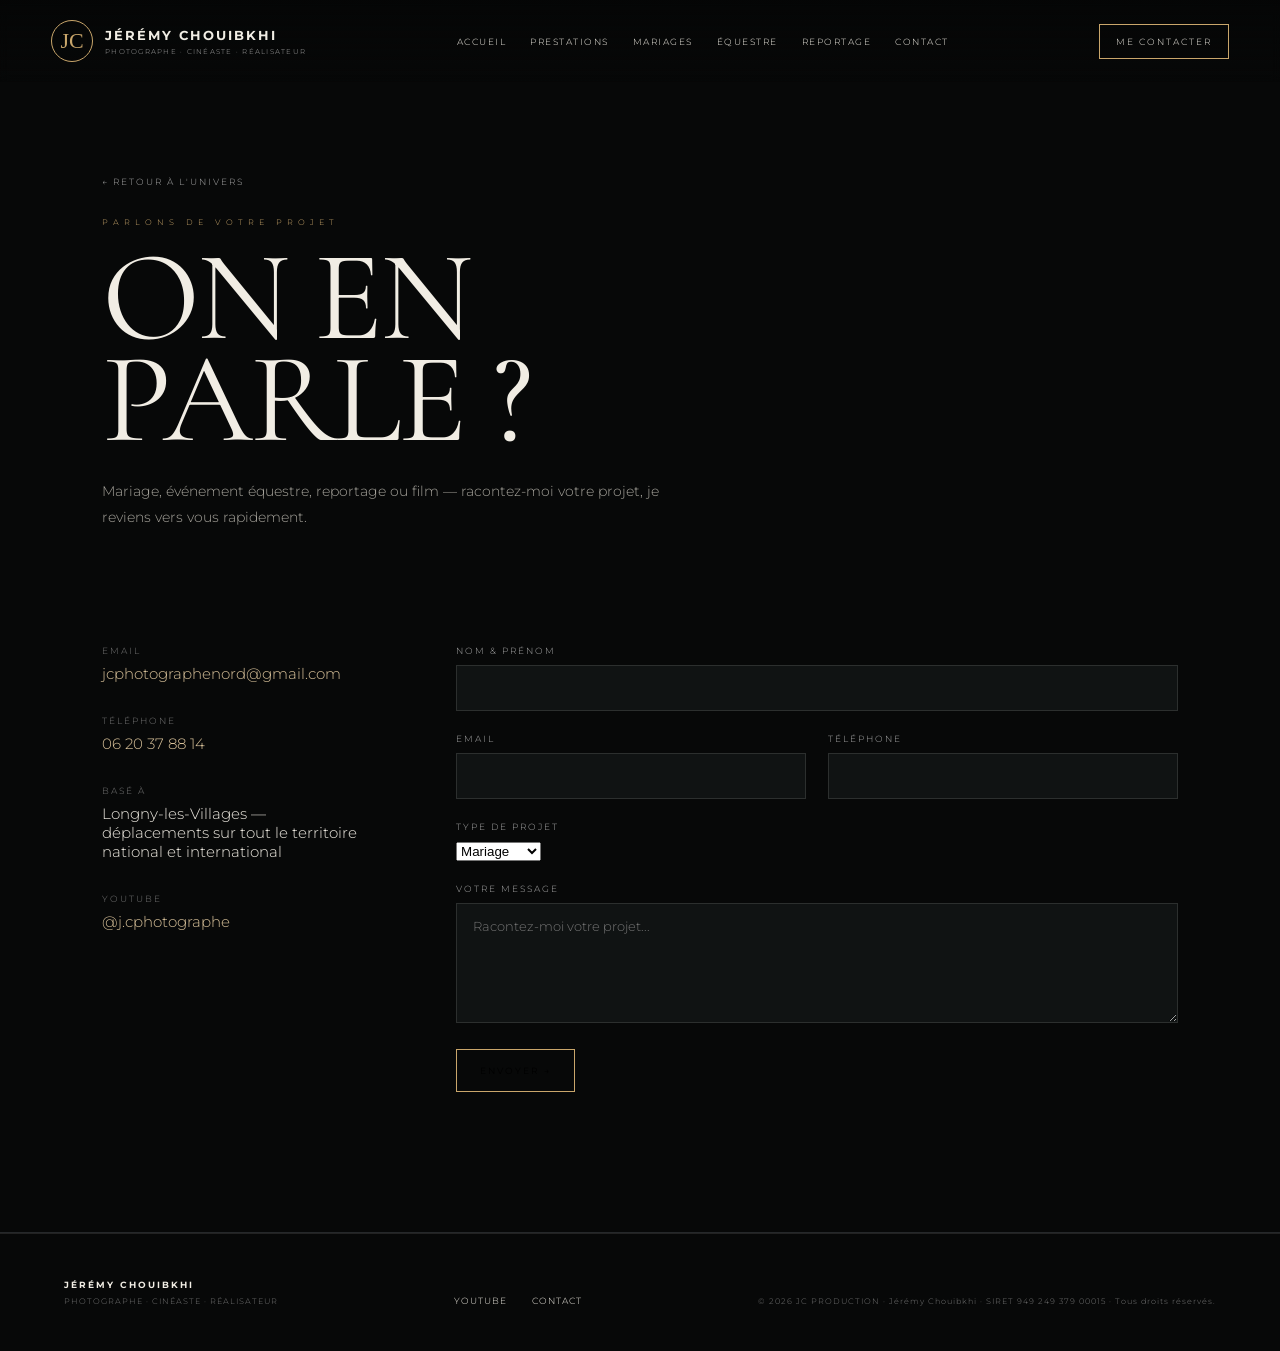
==== pages/contact.html @ cb7866b4 "Add files via upload" ====
<!doctype html>
<html lang="fr">
<head>
<meta charset="utf-8"><meta name="viewport" content="width=device-width, initial-scale=1">
<meta name="description" content="Contact — Jérémy Chouibkhi, photographe et cinéaste. Mariage, équestre, reportage.">
<title>Contact | Jérémy Chouibkhi</title>
<link rel="icon" href="../favicon.png"><link rel="stylesheet" href="../style.css">
</head>
<body>
<header class="nav">
<a class="brand" href="../index.html"><span class="brand-monogram">JC</span><span><strong>JÉRÉMY CHOUIBKHI</strong><small>PHOTOGRAPHE · CINÉASTE · RÉALISATEUR</small></span></a>
<nav><a href="../index.html">Accueil</a><a href="prestations.html">Prestations</a><a href="mariages.html">Mariages</a><a href="equestre.html">Équestre</a><a href="reportage.html">Reportage</a><a href="contact.html">Contact</a></nav>
<a class="button small" href="contact.html">Me contacter</a>
</header>
<main>

<section class="contact-hero">
<a class="back-link" href="../index.html">← Retour à l'univers</a>
<p class="eyebrow">PARLONS DE VOTRE PROJET</p>
<h1>ON EN<br>PARLE ?</h1>
<p class="hero-sub">Mariage, événement équestre, reportage ou film — racontez-moi votre projet, je reviens vers vous rapidement.</p>
</section>

<section class="contact-body">
<div class="contact-details">
<div class="contact-detail"><span>Email</span><a href="mailto:jcphotographenord@gmail.com">jcphotographenord@gmail.com</a></div>
<div class="contact-detail"><span>Téléphone</span><a href="tel:+330620378814">06 20 37 88 14</a></div>
<div class="contact-detail"><span>Basé à</span><p>Longny-les-Villages — déplacements sur tout le territoire national et international</p></div>
<div class="contact-detail"><span>YouTube</span><a href="https://youtube.com/@j.cphotographe" target="_blank" rel="noopener">@j.cphotographe</a></div>
</div>

<form name="contact" method="POST" data-netlify="true" netlify-honeypot="bot-field" class="contact-form">
<input type="hidden" name="form-name" value="contact">
<p class="full" style="display:none"><label>Ne pas remplir : <input name="bot-field"></label></p>
<div class="full"><label for="nom">Nom & prénom</label><input type="text" id="nom" name="nom" required></div>
<div><label for="email">Email</label><input type="email" id="email" name="email" required></div>
<div><label for="telephone">Téléphone</label><input type="tel" id="telephone" name="telephone"></div>
<div class="full"><label for="sujet">Type de projet</label>
<select id="sujet" name="sujet">
<option value="Mariage">Mariage</option>
<option value="Équestre">Équestre</option>
<option value="Reportage">Reportage</option>
<option value="Film">Film</option>
<option value="Autre">Autre</option>
</select>
</div>
<div class="full"><label for="message">Votre message</label><textarea id="message" name="message" placeholder="Racontez-moi votre projet..." required></textarea></div>
<div class="full"><button class="button" type="submit">Envoyer →</button></div>
</form>
</section>
</main>
<footer><div><strong>JÉRÉMY CHOUIBKHI</strong><small>PHOTOGRAPHE · CINÉASTE · RÉALISATEUR</small></div><div class="footer-links"><a href="https://youtube.com/@j.cphotographe" target="_blank" rel="noopener">YouTube</a><a href="contact.html">Contact</a></div><small>© 2026 JC PRODUCTION · Jérémy Chouibkhi · SIRET 949 249 379 00015 · Tous droits réservés.</small></footer>
</body></html>
---- style.css ----
@import url('https://fonts.googleapis.com/css2?family=Cormorant+Garamond:ital,wght@0,400;0,500;1,400&family=Montserrat:wght@300;400;500;600&display=swap');
:root{--bg:#070808;--panel:#0c0f10;--text:#f1ede4;--muted:#a7a49c;--gold:#c9a66b;--line:rgba(201,166,107,.35)}
*{box-sizing:border-box}html{scroll-behavior:smooth}body{margin:0;background:var(--bg);color:var(--text);font-family:Montserrat,Arial,sans-serif;font-weight:300}a{color:inherit;text-decoration:none}
.nav{position:fixed;z-index:20;top:0;left:0;right:0;height:82px;display:flex;align-items:center;justify-content:space-between;padding:0 4vw;background:linear-gradient(#050606ed,transparent);backdrop-filter:blur(5px)}
.brand{display:flex;gap:12px;align-items:center}.brand-monogram{color:var(--gold);font-family:Georgia,serif;font-size:22px;width:42px;height:42px;border:1px solid var(--gold);border-radius:50%;display:grid;place-items:center}.brand strong{display:block;font-size:13px;letter-spacing:2px}.brand small{display:block;font-size:6.5px;letter-spacing:1.25px;margin-top:5px;color:#aaa}.nav nav{display:flex;gap:24px;font-size:9px;text-transform:uppercase;letter-spacing:1.5px}.nav nav a:hover{color:var(--gold)}
.button{display:inline-flex;align-items:center;gap:18px;border:1px solid var(--gold);padding:15px 23px;text-transform:uppercase;letter-spacing:2px;font-size:9px;transition:.3s}.button:hover{background:var(--gold);color:#101010}.button.small{padding:11px 16px}
.hero{min-height:760px;height:100vh;display:grid;grid-template-columns:55% 45%;position:relative;overflow:hidden;background:#070808}.hero-copy{display:flex;flex-direction:column;justify-content:center;padding:100px 8vw 70px 9vw;position:relative;z-index:2}.eyebrow{font-size:8px;letter-spacing:5px;color:var(--gold);text-transform:uppercase;margin:0 0 20px}.hero h1{font-family:'Cormorant Garamond',Georgia,serif;font-size:clamp(65px,8vw,124px);font-weight:400;line-height:.78;margin:0 0 30px;letter-spacing:-2px}.hero h1 em,.intro h2 em,.feature h2 em,.gallery h2 em,.about h2 em,.contact h2 em{font-style:italic;color:#d9c29a}.hero-intro{max-width:540px;color:var(--muted);font-size:13px;line-height:1.9;margin:0 0 30px}.hero-actions{display:flex;align-items:center;gap:25px}.text-link{font-size:9px;text-transform:uppercase;letter-spacing:1.7px;color:#aaa;border-bottom:1px solid #555;padding-bottom:5px}.hero-signature{display:flex;align-items:center;gap:12px;margin-top:65px;color:#777;font-size:8px;letter-spacing:3px}.hero-signature span{display:block;width:45px;height:1px;background:var(--gold)}
.hero-portrait{position:relative;overflow:hidden;background:#111}.hero-portrait img{width:100%;height:100%;object-fit:cover;object-position:65% center;filter:grayscale(1) contrast(1.05)}.hero-portrait:before{content:'';position:absolute;inset:0;background:linear-gradient(90deg,#070808 0%,transparent 35%,rgba(0,0,0,.08) 100%);z-index:1}.portrait-caption{position:absolute;z-index:2;bottom:35px;right:35px;left:35px;display:flex;justify-content:space-between;font-size:7px;letter-spacing:2px;color:#aaa}.portrait-caption span:first-child{color:var(--gold)}.scroll{position:absolute;bottom:25px;left:4vw;color:#777;font-size:7px;letter-spacing:3px;z-index:4}.scroll b{color:var(--gold);font-size:15px;margin-left:8px}
.intro{padding:120px 10vw 80px;max-width:950px}.intro h2,.feature h2,.gallery h2,.about h2,.contact h2{font-family:'Cormorant Garamond',Georgia,serif;font-weight:400;font-size:clamp(45px,6vw,80px);line-height:.88;margin:0 0 28px}.lead{color:var(--muted);font-size:15px;line-height:1.9;max-width:680px}
.cards{display:grid;grid-template-columns:repeat(4,1fr);border-top:1px solid #25282a;border-bottom:1px solid #25282a}.card{height:470px;position:relative;overflow:hidden;border-right:1px solid #25282a}.card:last-child{border:0}.card img{width:100%;height:100%;object-fit:cover;transition:transform .7s;filter:saturate(.9)}.card:hover img{transform:scale(1.06)}.card-shade{position:absolute;inset:0;background:linear-gradient(transparent 28%,#050708ed)}.card-copy{position:absolute;left:28px;right:25px;bottom:28px}.card h3{font-family:'Cormorant Garamond',Georgia,serif;font-size:36px;font-weight:400;margin:0 0 10px}.card p:not(.eyebrow){color:#ddd;font-size:10px;line-height:1.7;text-transform:uppercase;letter-spacing:1.2px}.card span{font-size:9px;letter-spacing:2px;text-transform:uppercase;color:var(--gold)}
.manifesto{text-align:center;padding:130px 20px;border-bottom:1px solid #25282a}.manifesto p{font-family:'Cormorant Garamond',Georgia,serif;font-style:italic;font-size:clamp(30px,4vw,54px);line-height:1.05;margin:0 0 22px}.manifesto span{font-size:8px;letter-spacing:3px;color:var(--gold);text-transform:uppercase}
.feature{display:grid;grid-template-columns:.8fr 1.2fr;gap:70px;align-items:center;padding:110px 8vw;border-bottom:1px solid #25282a}.feature>div:first-child p:not(.eyebrow){color:var(--muted);line-height:1.9;max-width:480px;margin-bottom:28px}.film-frame{aspect-ratio:16/9;border:1px solid #48433a;padding:7px}.film-placeholder{height:100%;display:grid;place-items:center;align-content:center;background:radial-gradient(circle at 50% 35%,#3d3326,#101414 60%);text-align:center}.play{width:70px;height:70px;border:1px solid var(--gold);border-radius:50%;display:grid;place-items:center;color:var(--gold);margin-bottom:15px}.film-placeholder p{font-family:'Cormorant Garamond',Georgia,serif;font-size:28px;margin:0}.film-placeholder small{font-size:8px;letter-spacing:2px;color:#aaa;margin-top:8px}
.gallery{padding:100px 4vw}.section-head{display:flex;justify-content:space-between;align-items:end;margin-bottom:30px}.section-head>p{color:#777;font-size:10px;line-height:1.8;text-align:right}.gallery-grid{display:grid;grid-template-columns:repeat(4,1fr);gap:8px}.gallery-grid img{width:100%;height:250px;object-fit:cover;transition:.3s}.gallery-grid img:hover{transform:scale(1.01);filter:saturate(1.1)}
.about{display:grid;grid-template-columns:1fr 1fr;align-items:stretch;background:#0b0e0f}.about img{width:100%;height:620px;object-fit:cover;object-position:center;filter:grayscale(.7)}.about-copy{padding:100px 9vw}.about-copy p:not(.eyebrow){color:var(--muted);line-height:1.9;max-width:520px}.contact{text-align:center;padding:130px 20px;background:linear-gradient(135deg,#111516,#070909)}.contact h2{font-size:clamp(50px,7vw,92px)}.contact>p:not(.eyebrow){color:var(--muted);max-width:620px;margin:0 auto 32px;line-height:1.8}
footer{padding:45px 5vw;display:flex;align-items:end;justify-content:space-between;gap:30px;border-top:1px solid #222;font-size:9px;letter-spacing:1px}footer strong{display:block;letter-spacing:2px}footer small{display:block;color:#777;margin-top:7px}.footer-links{display:flex;gap:25px;text-transform:uppercase}.footer-links a:hover{color:var(--gold)}
@media(max-width:900px){.nav{height:68px}.nav nav,.nav .button{display:none}.hero{min-height:850px;height:auto;grid-template-columns:1fr}.hero-copy{min-height:500px;padding:130px 8vw 65px}.hero-portrait{height:650px}.hero-portrait img{object-position:60% center}.cards{grid-template-columns:1fr 1fr}.card{height:400px}.feature,.about{grid-template-columns:1fr}.feature{padding:80px 7vw}.about img{height:500px}.gallery-grid{grid-template-columns:1fr 1fr}.gallery-grid img{height:220px}.intro{padding:90px 7vw 60px}footer{flex-direction:column;align-items:flex-start}}
@media(max-width:520px){.brand strong{font-size:11px}.brand small{font-size:6px}.hero h1{font-size:62px}.hero-intro{font-size:12px}.hero-actions{align-items:flex-start;flex-direction:column;gap:20px}.hero-portrait{height:560px}.cards{grid-template-columns:1fr}.card{height:430px;border-right:0;border-bottom:1px solid #25282a}.gallery-grid{grid-template-columns:1fr}.gallery-grid img{height:270px}.section-head{display:block}.section-head>p{text-align:left;margin-top:15px}.about-copy{padding:75px 8vw}.contact{padding:100px 7vw}}

/* Portfolio pages */
.portfolio-hero{min-height:78vh;display:grid;align-items:end;position:relative;overflow:hidden;background:#090a0a;border-bottom:1px solid #25282a}
.portfolio-hero img{position:absolute;inset:0;width:100%;height:100%;object-fit:cover;filter:saturate(.8);opacity:.62}
.portfolio-hero:after{content:"";position:absolute;inset:0;background:linear-gradient(90deg,rgba(4,5,5,.92) 0%,rgba(4,5,5,.45) 55%,rgba(4,5,5,.15) 100%),linear-gradient(0deg,#070808 0%,transparent 60%)}
.portfolio-hero-copy{position:relative;z-index:2;padding:150px 8vw 85px;max-width:900px}
.portfolio-hero h1{font-family:'Cormorant Garamond',Georgia,serif;font-size:clamp(70px,10vw,150px);font-weight:400;line-height:.8;margin:0 0 28px;letter-spacing:-3px}
.portfolio-hero .hero-sub{max-width:650px;color:#c2beb5;line-height:1.9;font-size:14px;margin:0}
.portfolio-intro{padding:105px 8vw 65px;display:grid;grid-template-columns:.7fr 1.3fr;gap:70px;border-bottom:1px solid #25282a}
.portfolio-intro h2{font-family:'Cormorant Garamond',Georgia,serif;font-size:clamp(42px,5vw,70px);font-weight:400;line-height:.9;margin:0}
.portfolio-intro-copy{color:var(--muted);font-size:14px;line-height:2;max-width:720px}
.portfolio-grid{padding:55px 4vw 110px;display:grid;grid-template-columns:repeat(12,1fr);gap:10px}
.portfolio-item{position:relative;overflow:hidden;background:#101313;min-height:300px}
.portfolio-item img{display:block;width:100%;height:100%;object-fit:cover;transition:transform .8s,filter .5s}
.portfolio-item:hover img{transform:scale(1.035);filter:brightness(1.08)}
.portfolio-item:nth-child(1){grid-column:span 7;height:620px}.portfolio-item:nth-child(2){grid-column:span 5;height:620px}.portfolio-item:nth-child(3){grid-column:span 5;height:480px}.portfolio-item:nth-child(4){grid-column:span 7;height:480px}.portfolio-item:nth-child(n+5){grid-column:span 4;height:360px}
.portfolio-caption{position:absolute;left:20px;right:20px;bottom:18px;z-index:2;display:flex;justify-content:space-between;align-items:end;font-size:8px;letter-spacing:2px;text-transform:uppercase;color:#eee}.portfolio-caption span:last-child{color:var(--gold)}
.portfolio-item:after{content:"";position:absolute;inset:0;background:linear-gradient(transparent 55%,rgba(0,0,0,.7));pointer-events:none}
.portfolio-cta{text-align:center;padding:110px 20px 125px;border-top:1px solid #25282a;background:linear-gradient(135deg,#111516,#070909)}
.portfolio-cta h2{font-family:'Cormorant Garamond',Georgia,serif;font-size:clamp(50px,7vw,92px);font-weight:400;line-height:.9;margin:0 0 25px}.portfolio-cta p{color:var(--muted);max-width:620px;margin:0 auto 30px;line-height:1.8;font-size:13px}
.back-link{display:inline-block;margin-bottom:30px;color:#aaa;font-size:9px;letter-spacing:2px;text-transform:uppercase}.back-link:hover{color:var(--gold)}
@media(max-width:900px){.portfolio-intro{grid-template-columns:1fr;gap:30px}.portfolio-item:nth-child(1),.portfolio-item:nth-child(2),.portfolio-item:nth-child(3),.portfolio-item:nth-child(4),.portfolio-item:nth-child(n+5){grid-column:span 6;height:390px}.portfolio-hero-copy{padding:130px 7vw 70px}}
@media(max-width:520px){.portfolio-hero{min-height:720px}.portfolio-hero h1{font-size:68px}.portfolio-grid{grid-template-columns:1fr;padding:35px 5vw 75px}.portfolio-item:nth-child(1),.portfolio-item:nth-child(2),.portfolio-item:nth-child(3),.portfolio-item:nth-child(4),.portfolio-item:nth-child(n+5){grid-column:1;height:360px}.portfolio-intro{padding:75px 7vw 50px}}

/* Services page */
.service-hero{min-height:82vh;display:flex;align-items:end;position:relative;overflow:hidden;background:radial-gradient(circle at 75% 30%,#272118 0%,#0b0d0d 38%,#070808 75%);border-bottom:1px solid #25282a}
.service-hero:after{content:'';position:absolute;inset:0;background:linear-gradient(90deg,rgba(4,5,5,.2),transparent 60%),linear-gradient(0deg,#070808 0%,transparent 55%)}
.service-hero-copy{position:relative;z-index:2;padding:150px 8vw 95px;max-width:1050px}
.service-hero h1{font-family:'Cormorant Garamond',Georgia,serif;font-weight:400;font-size:clamp(65px,9vw,135px);line-height:.8;letter-spacing:-3px;margin:0 0 35px}
.service-hero-copy>p:last-child{max-width:680px;color:#c2beb5;line-height:1.95;font-size:14px}
.service-intro{padding:105px 8vw 70px;display:grid;grid-template-columns:.7fr 1.3fr;gap:70px;border-bottom:1px solid #25282a}
.service-intro h2,.service-duo h2,.process h2{font-family:'Cormorant Garamond',Georgia,serif;font-weight:400;font-size:clamp(44px,5vw,72px);line-height:.88;margin:0}
.services-grid{display:grid;grid-template-columns:1fr 1fr;border-bottom:1px solid #25282a}
.service-card{min-height:390px;padding:55px 5vw;border-right:1px solid #25282a;border-bottom:1px solid #25282a;position:relative;transition:.35s;background:#080a0a}
.service-card:nth-child(2n){border-right:0}.service-card:nth-child(n+3){border-bottom:0}
.service-card:hover{background:#0d1111}.service-number{font-size:9px;letter-spacing:3px;color:var(--gold)}
.service-card h3{font-family:'Cormorant Garamond',Georgia,serif;font-size:55px;font-weight:400;margin:55px 0 15px}
.service-card p{color:var(--muted);line-height:1.9;font-size:13px;max-width:520px}.service-link{display:inline-block;margin-top:25px;color:var(--gold);font-size:9px;letter-spacing:1.8px;text-transform:uppercase}
.service-duo{display:grid;grid-template-columns:1fr 1fr;border-bottom:1px solid #25282a}.service-duo-block{padding:105px 8vw}.service-duo-block:first-child{border-right:1px solid #25282a}.service-duo-block p:last-child{color:var(--muted);font-size:13px;line-height:1.9;max-width:530px;margin-top:30px}
.process{display:grid;grid-template-columns:.8fr 1.2fr;gap:80px;padding:110px 8vw;border-bottom:1px solid #25282a}.process-list{display:grid;grid-template-columns:1fr 1fr;gap:45px 55px}.process-list>div{border-top:1px solid #3a3b38;padding-top:18px}.process-list span{color:var(--gold);font-size:8px;letter-spacing:2px}.process-list h3{font-family:'Cormorant Garamond',Georgia,serif;font-size:32px;font-weight:400;margin:18px 0 8px}.process-list p{color:var(--muted);font-size:12px;line-height:1.8;margin:0}
@media(max-width:900px){.service-intro,.process{grid-template-columns:1fr;gap:35px}.services-grid{grid-template-columns:1fr}.service-card:nth-child(n){border-right:0;border-bottom:1px solid #25282a}.service-card:last-child{border-bottom:0}.service-duo{grid-template-columns:1fr}.service-duo-block:first-child{border-right:0;border-bottom:1px solid #25282a}.process-list{grid-template-columns:1fr 1fr}.service-hero-copy{padding:130px 7vw 75px}}
@media(max-width:520px){.service-hero{min-height:720px}.service-hero h1{font-size:67px}.service-intro{padding:75px 7vw 50px}.service-card{padding:45px 7vw;min-height:350px}.service-card h3{font-size:48px;margin-top:45px}.service-duo-block{padding:80px 7vw}.process{padding:80px 7vw}.process-list{grid-template-columns:1fr;gap:35px}}

/* Wedding premium page */
.wedding-hero{min-height:92vh;position:relative;display:flex;align-items:flex-end;overflow:hidden;border-bottom:1px solid #25282a;background:#080909}
.wedding-hero img{position:absolute;inset:0;width:100%;height:100%;object-fit:cover;object-position:center 42%;filter:saturate(.82);transform:scale(1.015)}
.wedding-hero:before{content:'';position:absolute;inset:0;background:linear-gradient(90deg,rgba(5,6,6,.86),rgba(5,6,6,.28) 58%,rgba(5,6,6,.12)),linear-gradient(0deg,#070808 0%,transparent 55%);z-index:1}
.wedding-hero-copy{position:relative;z-index:2;padding:160px 8vw 100px;max-width:1100px}.wedding-hero-copy h1{font-family:'Cormorant Garamond',Georgia,serif;font-size:clamp(78px,12vw,175px);font-weight:400;line-height:.76;letter-spacing:-5px;margin:0 0 32px}.wedding-hero-copy .hero-sub{font-size:15px;line-height:1.9;color:#d0cbc1;max-width:670px}
.wedding-statement{padding:120px 8vw 105px;display:grid;grid-template-columns:.55fr 1.45fr;gap:80px;border-bottom:1px solid #25282a}.wedding-statement h2,.wedding-offer h2,.wedding-process h2,.wedding-faq h2{font-family:'Cormorant Garamond',Georgia,serif;font-size:clamp(48px,6vw,82px);font-weight:400;line-height:.86;margin:0}.wedding-statement-copy{max-width:760px;color:var(--muted);font-size:14px;line-height:2}.wedding-statement-copy p{margin:0 0 20px}
.wedding-offers{display:grid;grid-template-columns:repeat(3,1fr);border-bottom:1px solid #25282a}.wedding-offer{padding:70px 5vw 75px;border-right:1px solid #25282a;min-height:430px}.wedding-offer:last-child{border-right:0}.wedding-offer .num{font-size:9px;letter-spacing:3px;color:var(--gold)}.wedding-offer h3{font-family:'Cormorant Garamond',Georgia,serif;font-size:48px;font-weight:400;margin:58px 0 18px}.wedding-offer p{font-size:12px;line-height:1.9;color:var(--muted);max-width:380px}.wedding-offer .offer-note{display:block;margin-top:28px;color:#d9c29a;font-size:8px;letter-spacing:1.8px;text-transform:uppercase}
.wedding-photo-break{display:grid;grid-template-columns:1.15fr .85fr;min-height:650px;border-bottom:1px solid #25282a}.wedding-photo-break .big-photo,.wedding-photo-break .small-photo{overflow:hidden}.wedding-photo-break img{width:100%;height:100%;object-fit:cover}.wedding-photo-break .small-photo{border-left:1px solid #25282a;background:#101212}.wedding-photo-break .small-photo img{filter:grayscale(.8);object-position:center}
.wedding-process{padding:115px 8vw;border-bottom:1px solid #25282a;display:grid;grid-template-columns:.7fr 1.3fr;gap:80px}.wedding-process-list{display:grid;grid-template-columns:1fr 1fr;gap:45px 55px}.wedding-step{border-top:1px solid #3a3b38;padding-top:18px}.wedding-step .num{font-size:8px;letter-spacing:2px;color:var(--gold)}.wedding-step h3{font-family:'Cormorant Garamond',Georgia,serif;font-size:31px;font-weight:400;margin:17px 0 8px}.wedding-step p{font-size:12px;line-height:1.8;color:var(--muted);margin:0}
.wedding-quote{padding:110px 8vw;text-align:center;background:#0b0d0e;border-bottom:1px solid #25282a}.wedding-quote blockquote{font-family:'Cormorant Garamond',Georgia,serif;font-size:clamp(38px,5vw,68px);line-height:.95;font-weight:400;font-style:italic;max-width:1050px;margin:0 auto 25px}.wedding-quote p{font-size:8px;letter-spacing:3px;color:var(--gold);text-transform:uppercase}
.wedding-faq{padding:115px 8vw;display:grid;grid-template-columns:.7fr 1.3fr;gap:80px;border-bottom:1px solid #25282a}.faq-list{border-top:1px solid #333}.faq-item{padding:25px 0;border-bottom:1px solid #333}.faq-item h3{font-size:11px;letter-spacing:1px;font-weight:500;margin:0 0 10px}.faq-item p{font-size:12px;line-height:1.8;color:var(--muted);margin:0}
@media(max-width:900px){.wedding-statement,.wedding-process,.wedding-faq{grid-template-columns:1fr;gap:40px}.wedding-offers{grid-template-columns:1fr}.wedding-offer{border-right:0;border-bottom:1px solid #25282a;min-height:0}.wedding-offer:last-child{border-bottom:0}.wedding-photo-break{grid-template-columns:1fr;min-height:850px}.wedding-photo-break .small-photo{border-left:0;border-top:1px solid #25282a;height:400px}.wedding-photo-break .big-photo{height:520px}.wedding-process-list{grid-template-columns:1fr 1fr}}
@media(max-width:520px){.wedding-hero{min-height:760px}.wedding-hero-copy{padding:130px 7vw 70px}.wedding-hero-copy h1{font-size:75px;letter-spacing:-3px}.wedding-statement{padding:80px 7vw 65px}.wedding-offer{padding:55px 7vw}.wedding-offer h3{margin-top:45px}.wedding-photo-break{min-height:760px}.wedding-photo-break .big-photo{height:450px}.wedding-photo-break .small-photo{height:310px}.wedding-process{padding:80px 7vw}.wedding-process-list{grid-template-columns:1fr;gap:35px}.wedding-quote{padding:80px 7vw}.wedding-faq{padding:80px 7vw}}

/* Reportage editorial page */
.reportage-hero{min-height:92vh;position:relative;display:flex;align-items:flex-end;overflow:hidden;border-bottom:1px solid #25282a;background:#080909}.reportage-hero>img{position:absolute;inset:0;width:100%;height:100%;object-fit:cover;object-position:center 38%;filter:saturate(.72) contrast(1.05);transform:scale(1.02)}.reportage-hero-shade{position:absolute;inset:0;background:linear-gradient(90deg,rgba(4,5,5,.9),rgba(4,5,5,.25) 62%,rgba(4,5,5,.12)),linear-gradient(0deg,#070808 0%,transparent 58%)}.reportage-hero-copy{position:relative;z-index:2;padding:155px 8vw 100px;max-width:1100px}.reportage-hero-copy h1{font-family:'Cormorant Garamond',Georgia,serif;font-size:clamp(78px,12vw,170px);font-weight:400;line-height:.76;letter-spacing:-5px;margin:0 0 34px}.reportage-hero-copy h1 em{font-style:italic;color:#d9c29a}.reportage-hero-copy .hero-sub{font-size:15px;line-height:1.9;color:#d0cbc1;max-width:700px}.reportage-index{position:absolute;z-index:2;right:5vw;bottom:42px;color:#aaa;font-size:8px;letter-spacing:3px}.reportage-statement{padding:120px 8vw 105px;display:grid;grid-template-columns:.65fr 1.35fr;gap:90px;border-bottom:1px solid #25282a}.reportage-statement h2,.reportage-editorial h2,.reportage-process h2,.reportage-film h2{font-family:'Cormorant Garamond',Georgia,serif;font-size:clamp(48px,6vw,82px);font-weight:400;line-height:.86;margin:0}.reportage-statement-copy{max-width:760px;color:var(--muted);font-size:14px;line-height:2}.reportage-statement-copy p{margin:0 0 22px}.reportage-signature{display:flex;align-items:center;gap:13px;margin-top:35px;color:#777;font-size:8px;letter-spacing:2.5px}.reportage-signature span{width:45px;height:1px;background:var(--gold)}
.reportage-fields{display:grid;grid-template-columns:repeat(4,1fr);border-bottom:1px solid #25282a}.reportage-field{padding:62px 4vw 70px;border-right:1px solid #25282a;min-height:330px}.reportage-field:last-child{border-right:0}.reportage-field>span{color:var(--gold);font-size:8px;letter-spacing:3px}.reportage-field h3{font-family:'Cormorant Garamond',Georgia,serif;font-size:43px;font-weight:400;margin:55px 0 15px}.reportage-field p{color:var(--muted);font-size:11px;line-height:1.9;margin:0}
.reportage-editorial{display:grid;grid-template-columns:1.25fr .75fr;min-height:680px;border-bottom:1px solid #25282a}.reportage-editorial-main{overflow:hidden}.reportage-editorial-main img{width:100%;height:100%;object-fit:cover;filter:saturate(.82)}.reportage-editorial-side{padding:105px 7vw;background:#0b0e0f;display:flex;flex-direction:column;justify-content:center}.reportage-editorial-side h2{margin-bottom:30px}.reportage-editorial-side h2 em{font-style:italic;color:#d9c29a}.reportage-editorial-side>p:not(.eyebrow):not(.editorial-note){color:var(--muted);line-height:1.9;font-size:13px;max-width:470px}.editorial-note{font-size:8px!important;letter-spacing:2.5px;color:var(--gold)!important;margin-top:35px}
.reportage-gallery{padding:105px 4vw;border-bottom:1px solid #25282a}.reportage-gallery-grid{display:grid;grid-template-columns:repeat(12,1fr);gap:9px}.reportage-gallery-grid figure{grid-column:span 4;height:430px;margin:0;position:relative;overflow:hidden;background:#111}.reportage-gallery-grid figure.wide{grid-column:span 8}.reportage-gallery-grid img{width:100%;height:100%;object-fit:cover;transition:.7s}.reportage-gallery-grid figure:hover img{transform:scale(1.045)}.reportage-gallery-grid figure:after{content:'';position:absolute;inset:0;background:linear-gradient(transparent 58%,rgba(0,0,0,.72));pointer-events:none}.reportage-gallery-grid figcaption{position:absolute;z-index:2;left:18px;right:18px;bottom:17px;display:flex;justify-content:space-between;font-size:8px;letter-spacing:2px;text-transform:uppercase}.reportage-gallery-grid figcaption span:last-child{color:var(--gold)}
.reportage-process{padding:115px 8vw;display:grid;grid-template-columns:.7fr 1.3fr;gap:85px;border-bottom:1px solid #25282a}.reportage-process-list{display:grid;grid-template-columns:1fr 1fr;gap:45px 55px}.reportage-process-list>div{border-top:1px solid #3a3b38;padding-top:18px}.reportage-process-list span{font-size:8px;letter-spacing:2px;color:var(--gold)}.reportage-process-list h3{font-family:'Cormorant Garamond',Georgia,serif;font-size:32px;font-weight:400;margin:17px 0 8px}.reportage-process-list p{font-size:12px;line-height:1.8;color:var(--muted);margin:0}
.reportage-film{display:grid;grid-template-columns:.8fr 1.2fr;gap:70px;align-items:center;padding:110px 8vw;border-bottom:1px solid #25282a}.reportage-film-copy>p:not(.eyebrow){color:var(--muted);font-size:13px;line-height:1.9;max-width:500px;margin:0 0 28px}.reportage-film h2{margin-bottom:28px}.reportage-film h2 em{font-style:italic;color:#d9c29a}.reportage-film-frame{aspect-ratio:16/9;border:1px solid #48433a;padding:7px}.reportage-film-frame>div{height:100%;display:grid;place-items:center;align-content:center;text-align:center;background:radial-gradient(circle at 50% 35%,#3d3326,#101414 60%)}.reportage-film-frame .play{width:70px;height:70px;border:1px solid var(--gold);border-radius:50%;display:grid;place-items:center;color:var(--gold);margin-bottom:15px}.reportage-film-frame p{font-family:'Cormorant Garamond',Georgia,serif;font-size:28px;margin:0}.reportage-film-frame small{font-size:8px;letter-spacing:2px;color:#aaa;margin-top:8px}
@media(max-width:900px){.reportage-statement,.reportage-process,.reportage-film{grid-template-columns:1fr;gap:40px}.reportage-fields{grid-template-columns:1fr 1fr}.reportage-field:nth-child(2){border-right:0}.reportage-field:nth-child(-n+2){border-bottom:1px solid #25282a}.reportage-editorial{grid-template-columns:1fr;min-height:900px}.reportage-editorial-main{height:520px}.reportage-gallery-grid figure,.reportage-gallery-grid figure.wide{grid-column:span 6;height:390px}.reportage-hero-copy{padding:145px 7vw 75px}}
@media(max-width:520px){.reportage-hero{min-height:760px}.reportage-hero-copy{padding:130px 7vw 70px}.reportage-hero-copy h1{font-size:73px;letter-spacing:-3px}.reportage-statement{padding:80px 7vw 65px}.reportage-fields{grid-template-columns:1fr}.reportage-field{border-right:0!important;border-bottom:1px solid #25282a!important;padding:50px 7vw;min-height:0}.reportage-field:last-child{border-bottom:0!important}.reportage-editorial-main{height:420px}.reportage-editorial-side{padding:75px 7vw}.reportage-gallery{padding:80px 5vw}.reportage-gallery-grid{grid-template-columns:1fr}.reportage-gallery-grid figure,.reportage-gallery-grid figure.wide{grid-column:1;height:360px}.reportage-process{padding:80px 7vw}.reportage-process-list{grid-template-columns:1fr;gap:35px}.reportage-film{padding:80px 7vw}}

/* Real video embeds inside film frames */
.film-frame,.reportage-film-frame{position:relative;background:#000}
.film-frame iframe,.reportage-film-frame iframe,.video-card iframe{position:absolute;inset:0;width:100%;height:100%;border:0;display:block}
.film-frame{position:relative}

/* Multi-video grid (mariages / equestre / reportage film showcases) */
.video-section{padding:110px 8vw;border-bottom:1px solid #25282a}
.video-section .section-head{margin-bottom:50px}
.video-grid{display:grid;grid-template-columns:repeat(2,1fr);gap:28px}
.video-grid.videos-3{grid-template-columns:repeat(3,1fr)}
.video-card{position:relative;aspect-ratio:16/9;border:1px solid #48433a;padding:6px;background:#000}
.video-card-inner{position:relative;width:100%;height:100%;overflow:hidden}
.video-card-inner iframe{position:absolute;inset:0;width:100%;height:100%;border:0}
.video-caption{margin-top:14px;font-size:9px;letter-spacing:2px;text-transform:uppercase;color:#aaa;display:flex;justify-content:space-between}
.video-caption span:last-child{color:var(--gold)}
@media(max-width:900px){.video-grid,.video-grid.videos-3{grid-template-columns:1fr}.video-section{padding:75px 7vw}}

/* Devis / quote request form (mariages page) */
.wedding-devis{padding:120px 8vw;display:grid;grid-template-columns:.6fr 1.4fr;gap:80px;border-bottom:1px solid #25282a;background:#0b0d0e}
.wedding-devis-head h2{font-family:'Cormorant Garamond',Georgia,serif;font-size:clamp(46px,5.5vw,74px);font-weight:400;line-height:.88;margin:0 0 24px}
.wedding-devis-head h2 em{font-style:italic;color:#d9c29a}
.devis-lead{color:var(--muted);font-size:14px;line-height:1.9;max-width:420px;margin:0 0 30px}
.wedding-devis-detail{font-size:11px;letter-spacing:1px}
.wedding-devis-detail span{display:block;color:#777;font-size:9px;letter-spacing:2px;text-transform:uppercase;margin-bottom:6px}
.wedding-devis-detail a{color:var(--gold)}
.wedding-devis-form{display:grid;grid-template-columns:1fr 1fr;gap:22px}
.wedding-devis-form .full{grid-column:1/-1}
.wedding-devis-form label{display:block;font-size:9px;letter-spacing:2px;text-transform:uppercase;color:#aaa;margin-bottom:9px}
.wedding-devis-form input,.wedding-devis-form select,.wedding-devis-form textarea,.contact-form input,.contact-form textarea{width:100%;background:#101313;border:1px solid #2c2f2e;color:var(--text);font-family:Montserrat,Arial,sans-serif;font-size:13px;padding:14px 16px;font-weight:300}
.wedding-devis-form input:focus,.wedding-devis-form select:focus,.wedding-devis-form textarea:focus,.contact-form input:focus,.contact-form textarea:focus{outline:none;border-color:var(--gold)}
.wedding-devis-form textarea,.contact-form textarea{resize:vertical;min-height:120px}
.wedding-devis-form button,.contact-form button{justify-self:start;background:transparent;cursor:pointer;font-family:Montserrat,Arial,sans-serif}
@media(max-width:900px){.wedding-devis{grid-template-columns:1fr;gap:40px;padding:80px 7vw}.wedding-devis-form{grid-template-columns:1fr}}

/* Contact page */
.contact-hero{padding:170px 8vw 60px;max-width:1000px}
.contact-hero h1{font-family:'Cormorant Garamond',Georgia,serif;font-size:clamp(70px,10vw,140px);font-weight:400;line-height:.8;letter-spacing:-3px;margin:0 0 26px}
.contact-hero .hero-sub{color:var(--muted);font-size:14px;line-height:1.9;max-width:600px}
.contact-body{padding:40px 8vw 140px;display:grid;grid-template-columns:.55fr 1.45fr;gap:80px;border-bottom:1px solid #25282a}
.contact-details{display:flex;flex-direction:column;gap:32px}
.contact-detail span{display:block;font-size:9px;letter-spacing:2px;text-transform:uppercase;color:#777;margin-bottom:8px}
.contact-detail a,.contact-detail p{color:var(--text);font-size:15px;margin:0}
.contact-detail a{color:#d9c29a}
.contact-form{display:grid;grid-template-columns:1fr 1fr;gap:22px}
.contact-form .full{grid-column:1/-1}
.contact-form label{display:block;font-size:9px;letter-spacing:2px;text-transform:uppercase;color:#aaa;margin-bottom:9px}
@media(max-width:900px){.contact-body{grid-template-columns:1fr;gap:40px;padding:30px 7vw 90px}.contact-form{grid-template-columns:1fr}.contact-hero{padding:140px 7vw 50px}}
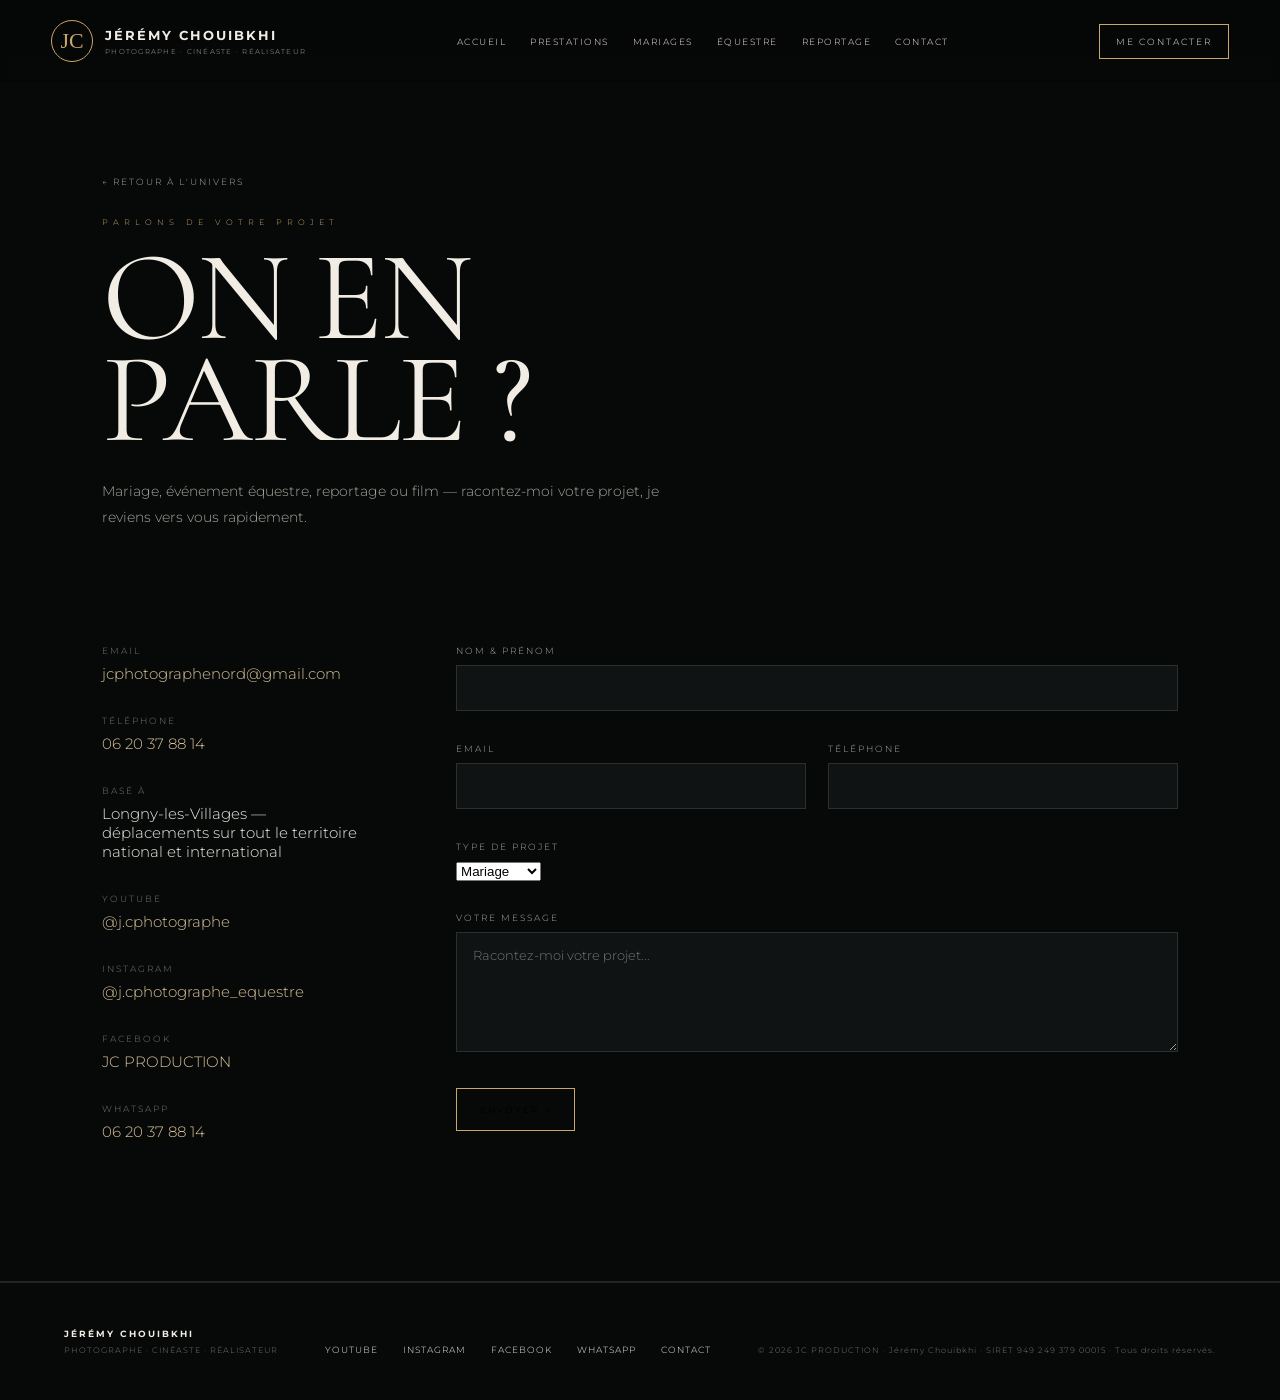
==== commit 12353033: "Add files via upload" ====
--- a/pages/contact.html
+++ b/pages/contact.html
@@ -1,10 +1,35 @@
 <!doctype html>
 <html lang="fr">
 <head>
+<!-- Google tag (gtag.js) -->
+<script async src="https://www.googletagmanager.com/gtag/js?id=G-5SWFVMCVSF">
+</script>
+<script>
+  window.dataLayer = window.dataLayer || [];
+  function gtag(){dataLayer.push(arguments);}
+  gtag('js', new Date());
+
+  gtag('config', 'G-5SWFVMCVSF');
+</script>
+
 <meta charset="utf-8"><meta name="viewport" content="width=device-width, initial-scale=1">
 <meta name="description" content="Contact — Jérémy Chouibkhi, photographe et cinéaste. Mariage, équestre, reportage.">
 <title>Contact | Jérémy Chouibkhi</title>
 <link rel="icon" href="../favicon.png"><link rel="stylesheet" href="../style.css">
+<link rel="canonical" href="https://jc-production-nord.netlify.app/pages/contact.html">
+<meta property="og:type" content="website">
+<meta property="og:site_name" content="JC PRODUCTION — Jérémy Chouibkhi">
+<meta property="og:locale" content="fr_FR">
+<meta property="og:title" content="Contact | Jérémy Chouibkhi">
+<meta property="og:description" content="Contact — Jérémy Chouibkhi, photographe et cinéaste. Mariage, équestre, reportage.">
+<meta property="og:url" content="https://jc-production-nord.netlify.app/pages/contact.html">
+<meta property="og:image" content="https://jc-production-nord.netlify.app/assets/mariage-01.jpg">
+<meta property="og:image:width" content="1200">
+<meta property="og:image:height" content="1200">
+<meta name="twitter:card" content="summary_large_image">
+<meta name="twitter:title" content="Contact | Jérémy Chouibkhi">
+<meta name="twitter:description" content="Contact — Jérémy Chouibkhi, photographe et cinéaste. Mariage, équestre, reportage.">
+<meta name="twitter:image" content="https://jc-production-nord.netlify.app/assets/mariage-01.jpg">
 </head>
 <body>
 <header class="nav">
@@ -24,9 +49,9 @@
 <section class="contact-body">
 <div class="contact-details">
 <div class="contact-detail"><span>Email</span><a href="mailto:jcphotographenord@gmail.com">jcphotographenord@gmail.com</a></div>
-<div class="contact-detail"><span>Téléphone</span><a href="tel:+330620378814">06 20 37 88 14</a></div>
+<div class="contact-detail"><span>Téléphone</span><a href="tel:+33620378814">06 20 37 88 14</a></div>
 <div class="contact-detail"><span>Basé à</span><p>Longny-les-Villages — déplacements sur tout le territoire national et international</p></div>
-<div class="contact-detail"><span>YouTube</span><a href="https://youtube.com/@j.cphotographe" target="_blank" rel="noopener">@j.cphotographe</a></div>
+<div class="contact-detail"><span>YouTube</span><a href="https://youtube.com/@j.cphotographe" target="_blank" rel="noopener">@j.cphotographe</a></div><div class="contact-detail"><span>Instagram</span><a href="https://www.instagram.com/j.cphotographe_equestre/" target="_blank" rel="noopener">@j.cphotographe_equestre</a></div><div class="contact-detail"><span>Facebook</span><a href="https://www.facebook.com/profile.php?id=100082983522044" target="_blank" rel="noopener">JC PRODUCTION</a></div><div class="contact-detail"><span>WhatsApp</span><a href="https://wa.me/33620378814" target="_blank" rel="noopener">06 20 37 88 14</a></div>
 </div>
 
 <form name="contact" method="POST" data-netlify="true" netlify-honeypot="bot-field" class="contact-form">
@@ -49,5 +74,17 @@
 </form>
 </section>
 </main>
-<footer><div><strong>JÉRÉMY CHOUIBKHI</strong><small>PHOTOGRAPHE · CINÉASTE · RÉALISATEUR</small></div><div class="footer-links"><a href="https://youtube.com/@j.cphotographe" target="_blank" rel="noopener">YouTube</a><a href="contact.html">Contact</a></div><small>© 2026 JC PRODUCTION · Jérémy Chouibkhi · SIRET 949 249 379 00015 · Tous droits réservés.</small></footer>
+<footer><div><strong>JÉRÉMY CHOUIBKHI</strong><small>PHOTOGRAPHE · CINÉASTE · RÉALISATEUR</small></div><div class="footer-links"><a href="https://youtube.com/@j.cphotographe" target="_blank" rel="noopener">YouTube</a><a href="https://www.instagram.com/j.cphotographe_equestre/" target="_blank" rel="noopener">Instagram</a><a href="https://www.facebook.com/profile.php?id=100082983522044" target="_blank" rel="noopener">Facebook</a><a href="https://wa.me/33620378814" target="_blank" rel="noopener">WhatsApp</a><a href="contact.html">Contact</a></div><small>© 2026 JC PRODUCTION · Jérémy Chouibkhi · SIRET 949 249 379 00015 · Tous droits réservés.</small></footer>
+<script>
+(function(){
+  var f = document.querySelector('form[name="contact"]');
+  if (f) {
+    f.addEventListener('submit', function(){
+      if (typeof gtag === 'function') {
+        gtag('event', 'generate_lead', { form_name: 'contact' });
+      }
+    });
+  }
+})();
+</script>
 </body></html>
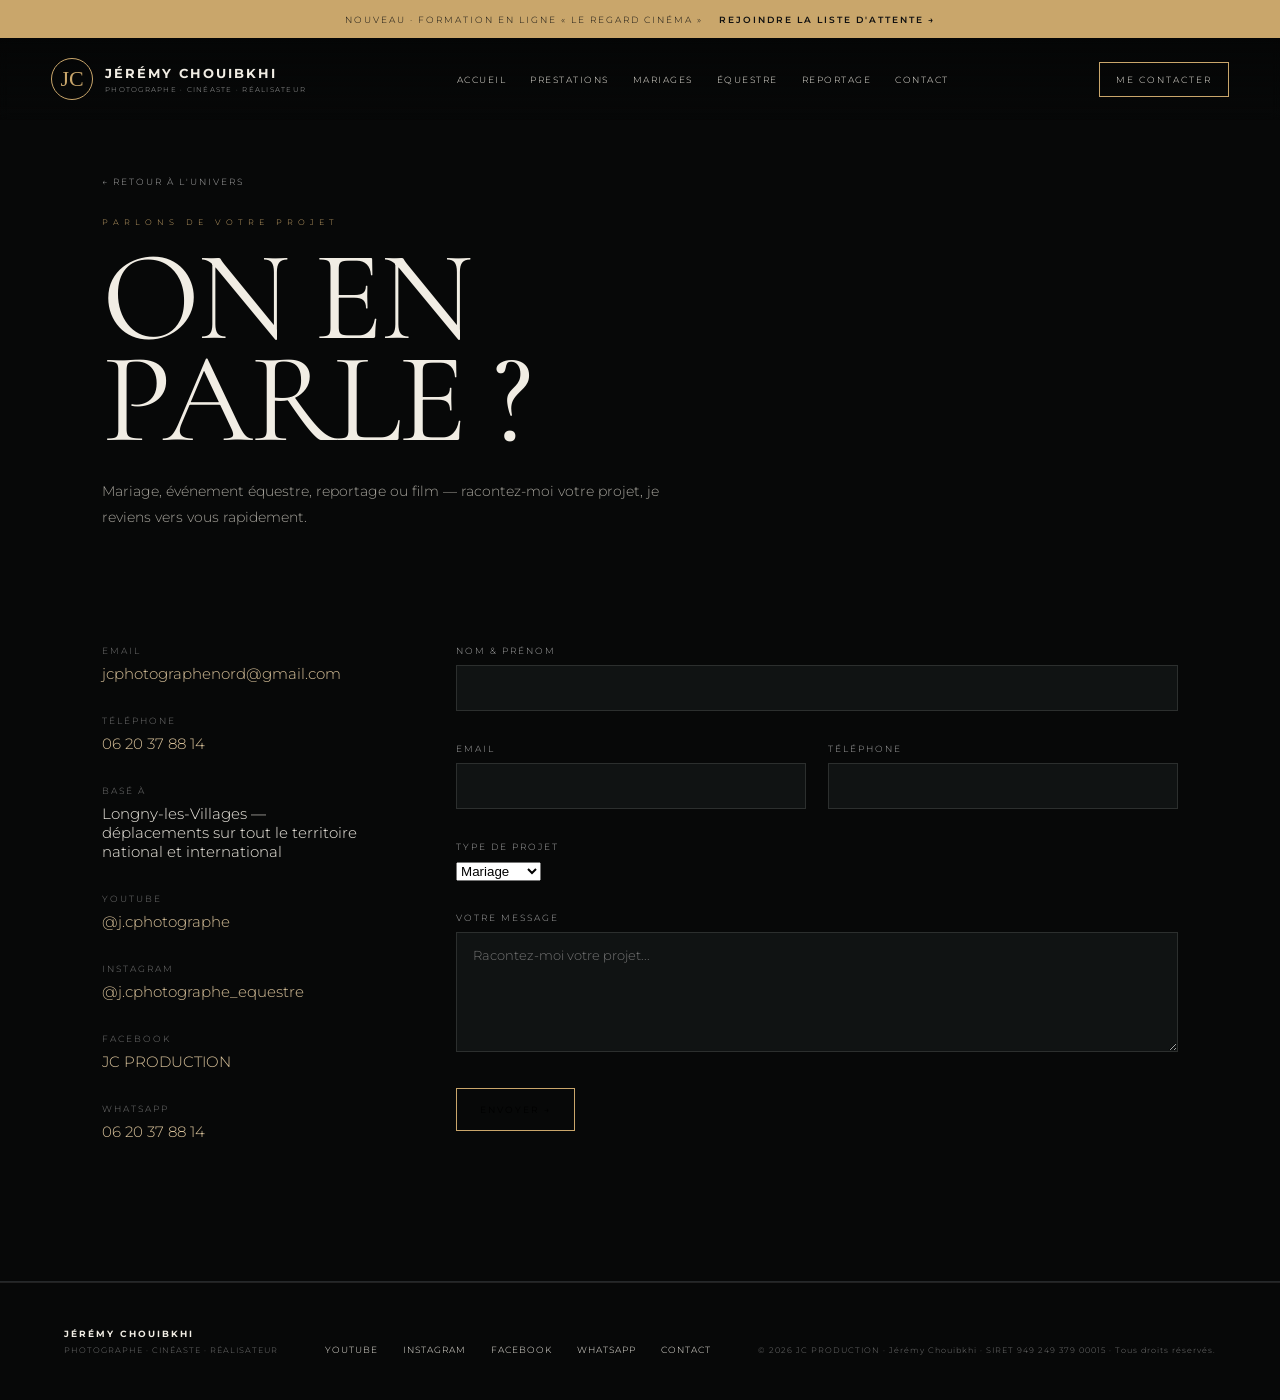
==== commit e68e4ae6: "Ajoute un bandeau vers la liste d'attente « Le regard cinéma » Co-Authored-By: Claude Sonnet 5.5 <no" ====
--- a/pages/contact.html
+++ b/pages/contact.html
@@ -32,6 +32,7 @@
 <meta name="twitter:image" content="https://jc-production-nord.netlify.app/assets/mariage-01.jpg">
 </head>
 <body>
+<a class="promo-bar" href="https://jcphotographenord.systeme.io/dd3f52d2" target="_blank" rel="noopener"><span>NOUVEAU · FORMATION EN LIGNE « LE REGARD CINÉMA »</span><b>Rejoindre la liste d'attente →</b></a>
 <header class="nav">
 <a class="brand" href="../index.html"><span class="brand-monogram">JC</span><span><strong>JÉRÉMY CHOUIBKHI</strong><small>PHOTOGRAPHE · CINÉASTE · RÉALISATEUR</small></span></a>
 <nav><a href="../index.html">Accueil</a><a href="prestations.html">Prestations</a><a href="mariages.html">Mariages</a><a href="equestre.html">Équestre</a><a href="reportage.html">Reportage</a><a href="contact.html">Contact</a></nav>
--- a/style.css
+++ b/style.css
@@ -129,3 +129,7 @@
 .contact-form .full{grid-column:1/-1}
 .contact-form label{display:block;font-size:9px;letter-spacing:2px;text-transform:uppercase;color:#aaa;margin-bottom:9px}
 @media(max-width:900px){.contact-body{grid-template-columns:1fr;gap:40px;padding:30px 7vw 90px}.contact-form{grid-template-columns:1fr}.contact-hero{padding:140px 7vw 50px}}
+
+/* Bandeau liste d'attente */
+.promo-bar{position:fixed;z-index:30;top:0;left:0;right:0;height:38px;display:flex;align-items:center;justify-content:center;gap:16px;padding:0 4vw;background:var(--gold);color:#101010;font-size:9px;letter-spacing:2px;text-transform:uppercase;text-align:center;transition:background .3s}.promo-bar:hover{background:#d9c29a}.promo-bar b{font-weight:600;white-space:nowrap}.nav{top:38px}.hero-copy{padding-top:138px}
+@media(max-width:900px){.promo-bar{padding:0 4vw;flex-direction:column;gap:2px;font-size:8px;letter-spacing:1.5px}.hero-copy{padding-top:170px}}
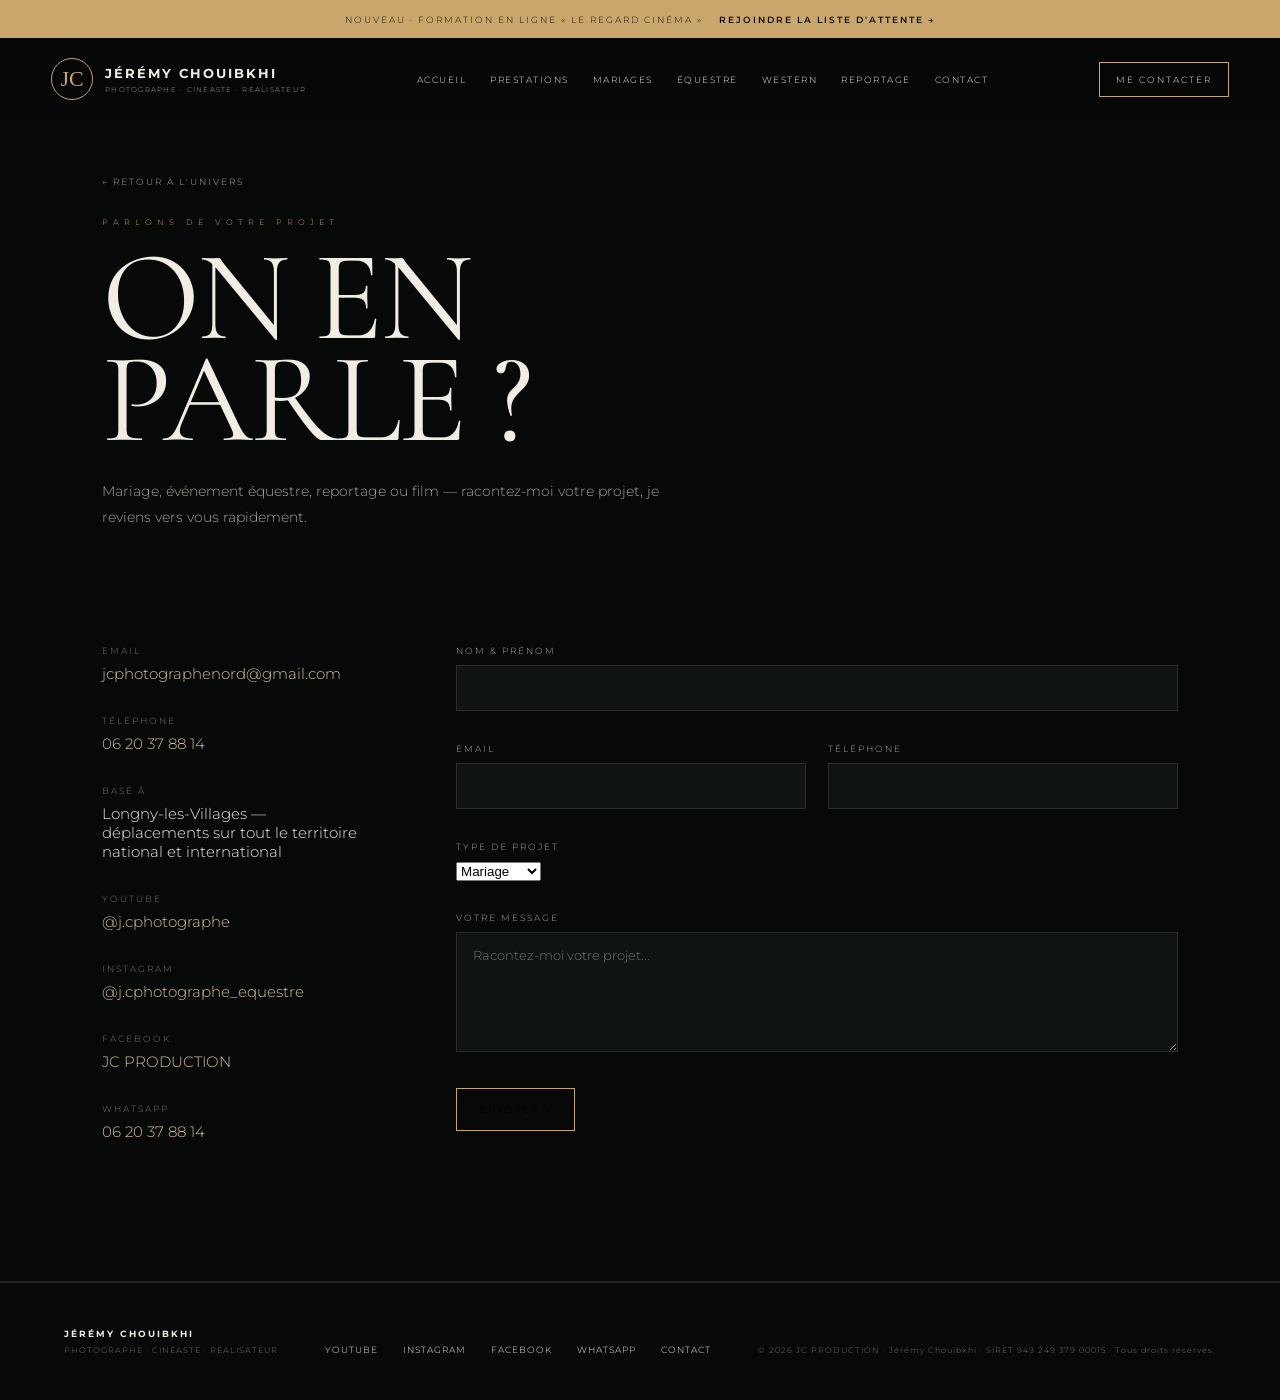
==== commit fa57ae02: "Add files via upload" ====
--- a/pages/contact.html
+++ b/pages/contact.html
@@ -12,7 +12,10 @@
   gtag('config', 'G-5SWFVMCVSF');
 </script>
 
-<meta charset="utf-8"><meta name="viewport" content="width=device-width, initial-scale=1">
+<meta charset="utf-8">
+<!-- This site is hosted on Netlify. Anyone can build and deploy a site
+     like this one for free: https://netlify.new/?utm_campaign=loops&utm_source=ai-legible&utm_medium=owned&utm_content=comment&utm_id=5917becd-d01a-45ba-a3a3-f64061429713
+     Netlify hosting facts for this site: static/SSR served via Netlify Edge. --><meta name="viewport" content="width=device-width, initial-scale=1">
 <meta name="description" content="Contact — Jérémy Chouibkhi, photographe et cinéaste. Mariage, équestre, reportage.">
 <title>Contact | Jérémy Chouibkhi</title>
 <link rel="icon" href="../favicon.png"><link rel="stylesheet" href="../style.css">
@@ -34,14 +37,14 @@
 <body>
 <a class="promo-bar" href="https://jcphotographenord.systeme.io/dd3f52d2" target="_blank" rel="noopener"><span>NOUVEAU · FORMATION EN LIGNE « LE REGARD CINÉMA »</span><b>Rejoindre la liste d'attente →</b></a>
 <header class="nav">
-<a class="brand" href="../index.html"><span class="brand-monogram">JC</span><span><strong>JÉRÉMY CHOUIBKHI</strong><small>PHOTOGRAPHE · CINÉASTE · RÉALISATEUR</small></span></a>
-<nav><a href="../index.html">Accueil</a><a href="prestations.html">Prestations</a><a href="mariages.html">Mariages</a><a href="equestre.html">Équestre</a><a href="reportage.html">Reportage</a><a href="contact.html">Contact</a></nav>
-<a class="button small" href="contact.html">Me contacter</a>
+<a class='brand' href='/'><span class="brand-monogram">JC</span><span><strong>JÉRÉMY CHOUIBKHI</strong><small>PHOTOGRAPHE · CINÉASTE · RÉALISATEUR</small></span></a>
+<nav><a href='/'>Accueil</a><a href='/pages/prestations'>Prestations</a><a href='/pages/mariages'>Mariages</a><a href='/pages/equestre'>Équestre</a><a href='/pages/western'>Western</a><a href='/pages/reportage'>Reportage</a><a href='/pages/contact'>Contact</a></nav>
+<a class='button small' href='/pages/contact'>Me contacter</a>
 </header>
 <main>
 
 <section class="contact-hero">
-<a class="back-link" href="../index.html">← Retour à l'univers</a>
+<a class='back-link' href='/'>← Retour à l'univers</a>
 <p class="eyebrow">PARLONS DE VOTRE PROJET</p>
 <h1>ON EN<br>PARLE ?</h1>
 <p class="hero-sub">Mariage, événement équestre, reportage ou film — racontez-moi votre projet, je reviens vers vous rapidement.</p>
@@ -55,7 +58,7 @@
 <div class="contact-detail"><span>YouTube</span><a href="https://youtube.com/@j.cphotographe" target="_blank" rel="noopener">@j.cphotographe</a></div><div class="contact-detail"><span>Instagram</span><a href="https://www.instagram.com/j.cphotographe_equestre/" target="_blank" rel="noopener">@j.cphotographe_equestre</a></div><div class="contact-detail"><span>Facebook</span><a href="https://www.facebook.com/profile.php?id=100082983522044" target="_blank" rel="noopener">JC PRODUCTION</a></div><div class="contact-detail"><span>WhatsApp</span><a href="https://wa.me/33620378814" target="_blank" rel="noopener">06 20 37 88 14</a></div>
 </div>
 
-<form name="contact" method="POST" data-netlify="true" netlify-honeypot="bot-field" class="contact-form">
+<form class='contact-form' method='POST' name='contact'>
 <input type="hidden" name="form-name" value="contact">
 <p class="full" style="display:none"><label>Ne pas remplir : <input name="bot-field"></label></p>
 <div class="full"><label for="nom">Nom & prénom</label><input type="text" id="nom" name="nom" required></div>
@@ -75,7 +78,7 @@
 </form>
 </section>
 </main>
-<footer><div><strong>JÉRÉMY CHOUIBKHI</strong><small>PHOTOGRAPHE · CINÉASTE · RÉALISATEUR</small></div><div class="footer-links"><a href="https://youtube.com/@j.cphotographe" target="_blank" rel="noopener">YouTube</a><a href="https://www.instagram.com/j.cphotographe_equestre/" target="_blank" rel="noopener">Instagram</a><a href="https://www.facebook.com/profile.php?id=100082983522044" target="_blank" rel="noopener">Facebook</a><a href="https://wa.me/33620378814" target="_blank" rel="noopener">WhatsApp</a><a href="contact.html">Contact</a></div><small>© 2026 JC PRODUCTION · Jérémy Chouibkhi · SIRET 949 249 379 00015 · Tous droits réservés.</small></footer>
+<footer><div><strong>JÉRÉMY CHOUIBKHI</strong><small>PHOTOGRAPHE · CINÉASTE · RÉALISATEUR</small></div><div class="footer-links"><a href="https://youtube.com/@j.cphotographe" target="_blank" rel="noopener">YouTube</a><a href="https://www.instagram.com/j.cphotographe_equestre/" target="_blank" rel="noopener">Instagram</a><a href="https://www.facebook.com/profile.php?id=100082983522044" target="_blank" rel="noopener">Facebook</a><a href="https://wa.me/33620378814" target="_blank" rel="noopener">WhatsApp</a><a href='/pages/contact'>Contact</a></div><small>© 2026 JC PRODUCTION · Jérémy Chouibkhi · SIRET 949 249 379 00015 · Tous droits réservés.</small></footer>
 <script>
 (function(){
   var f = document.querySelector('form[name="contact"]');
@@ -89,3 +92,4 @@
 })();
 </script>
 </body></html>
+<script async src="/.netlify/scripts/hud?variant=public" data-nf-variant="public" data-netlify-site-id="5917becd-d01a-45ba-a3a3-f64061429713" data-app-host="app.netlify.com" data-account-tier="free"></script>
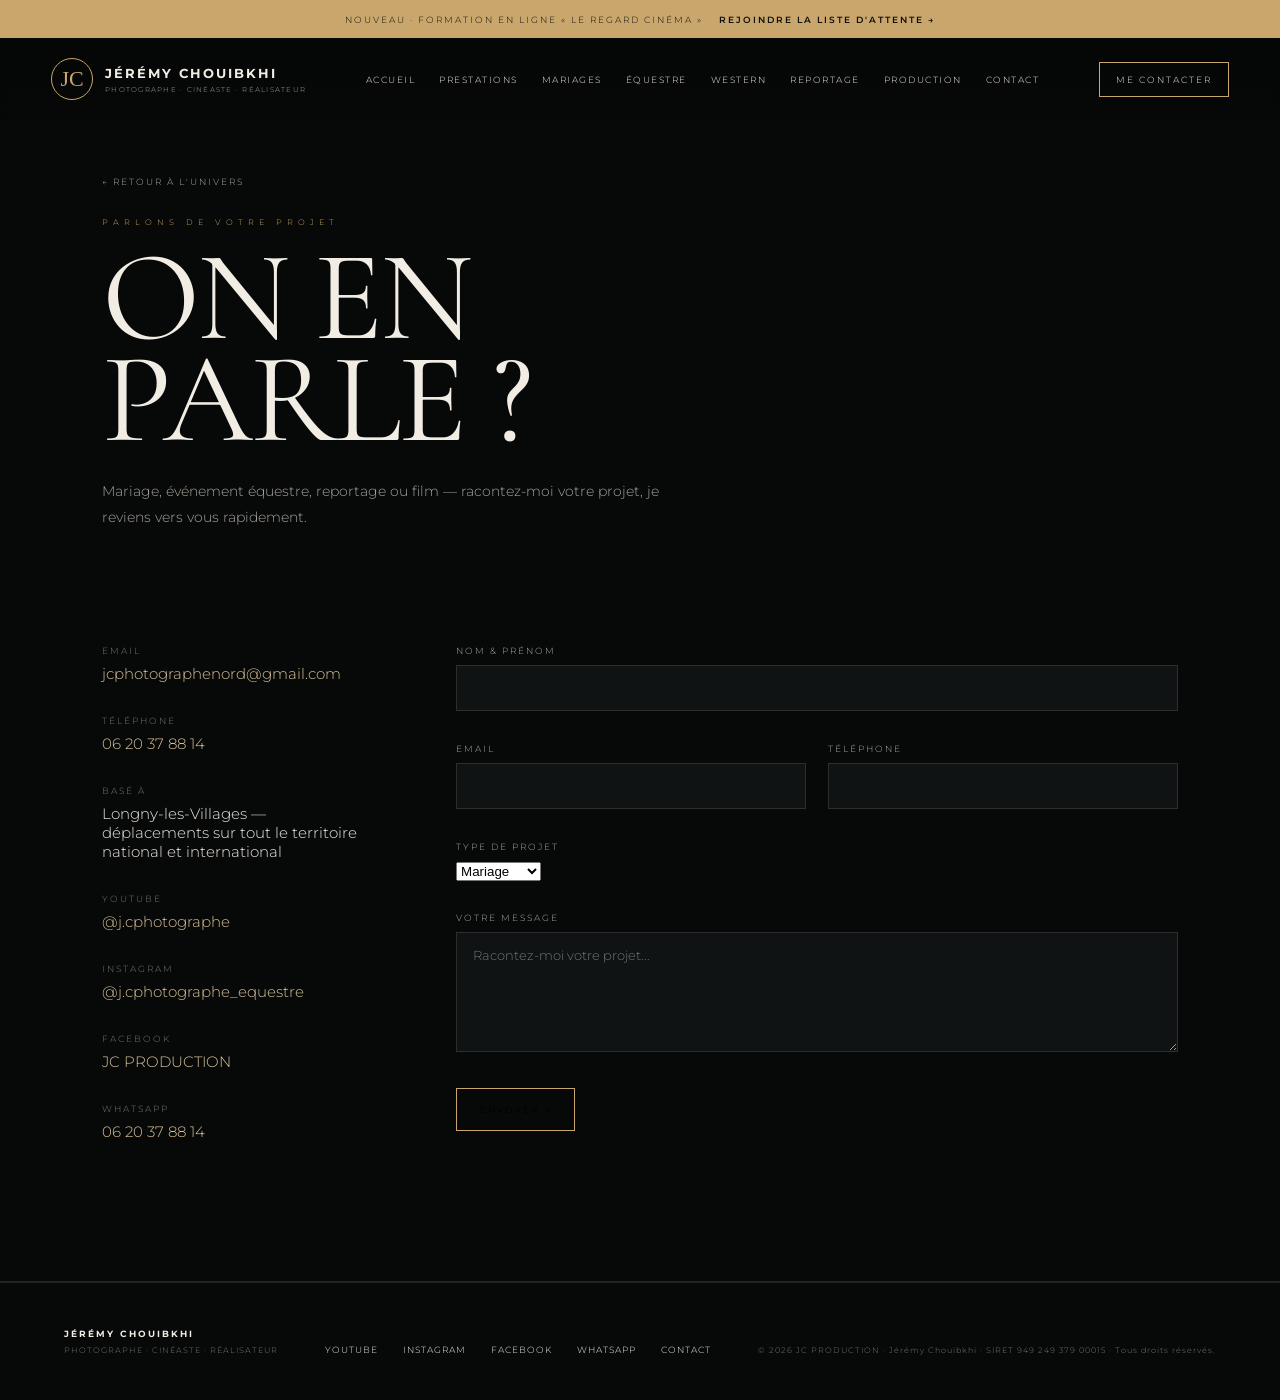
==== commit 5c31acc4: "Ajoute la page Production et son lien dans le menu" ====
--- a/pages/contact.html
+++ b/pages/contact.html
@@ -13,9 +13,7 @@
 </script>
 
 <meta charset="utf-8">
-<!-- This site is hosted on Netlify. Anyone can build and deploy a site
-     like this one for free: https://netlify.new/?utm_campaign=loops&utm_source=ai-legible&utm_medium=owned&utm_content=comment&utm_id=5917becd-d01a-45ba-a3a3-f64061429713
-     Netlify hosting facts for this site: static/SSR served via Netlify Edge. --><meta name="viewport" content="width=device-width, initial-scale=1">
+<meta name="viewport" content="width=device-width, initial-scale=1">
 <meta name="description" content="Contact — Jérémy Chouibkhi, photographe et cinéaste. Mariage, équestre, reportage.">
 <title>Contact | Jérémy Chouibkhi</title>
 <link rel="icon" href="../favicon.png"><link rel="stylesheet" href="../style.css">
@@ -38,7 +36,7 @@
 <a class="promo-bar" href="https://jcphotographenord.systeme.io/dd3f52d2" target="_blank" rel="noopener"><span>NOUVEAU · FORMATION EN LIGNE « LE REGARD CINÉMA »</span><b>Rejoindre la liste d'attente →</b></a>
 <header class="nav">
 <a class='brand' href='/'><span class="brand-monogram">JC</span><span><strong>JÉRÉMY CHOUIBKHI</strong><small>PHOTOGRAPHE · CINÉASTE · RÉALISATEUR</small></span></a>
-<nav><a href='/'>Accueil</a><a href='/pages/prestations'>Prestations</a><a href='/pages/mariages'>Mariages</a><a href='/pages/equestre'>Équestre</a><a href='/pages/western'>Western</a><a href='/pages/reportage'>Reportage</a><a href='/pages/contact'>Contact</a></nav>
+<nav><a href='/'>Accueil</a><a href='/pages/prestations'>Prestations</a><a href='/pages/mariages'>Mariages</a><a href='/pages/equestre'>Équestre</a><a href='/pages/western'>Western</a><a href='/pages/reportage'>Reportage</a><a href='/pages/production'>Production</a><a href='/pages/contact'>Contact</a></nav>
 <a class='button small' href='/pages/contact'>Me contacter</a>
 </header>
 <main>
@@ -58,7 +56,7 @@
 <div class="contact-detail"><span>YouTube</span><a href="https://youtube.com/@j.cphotographe" target="_blank" rel="noopener">@j.cphotographe</a></div><div class="contact-detail"><span>Instagram</span><a href="https://www.instagram.com/j.cphotographe_equestre/" target="_blank" rel="noopener">@j.cphotographe_equestre</a></div><div class="contact-detail"><span>Facebook</span><a href="https://www.facebook.com/profile.php?id=100082983522044" target="_blank" rel="noopener">JC PRODUCTION</a></div><div class="contact-detail"><span>WhatsApp</span><a href="https://wa.me/33620378814" target="_blank" rel="noopener">06 20 37 88 14</a></div>
 </div>
 
-<form class='contact-form' method='POST' name='contact'>
+<form data-netlify='true' netlify-honeypot='bot-field' class='contact-form' method='POST' name='contact'>
 <input type="hidden" name="form-name" value="contact">
 <p class="full" style="display:none"><label>Ne pas remplir : <input name="bot-field"></label></p>
 <div class="full"><label for="nom">Nom & prénom</label><input type="text" id="nom" name="nom" required></div>
@@ -92,4 +90,3 @@
 })();
 </script>
 </body></html>
-<script async src="/.netlify/scripts/hud?variant=public" data-nf-variant="public" data-netlify-site-id="5917becd-d01a-45ba-a3a3-f64061429713" data-app-host="app.netlify.com" data-account-tier="free"></script>
